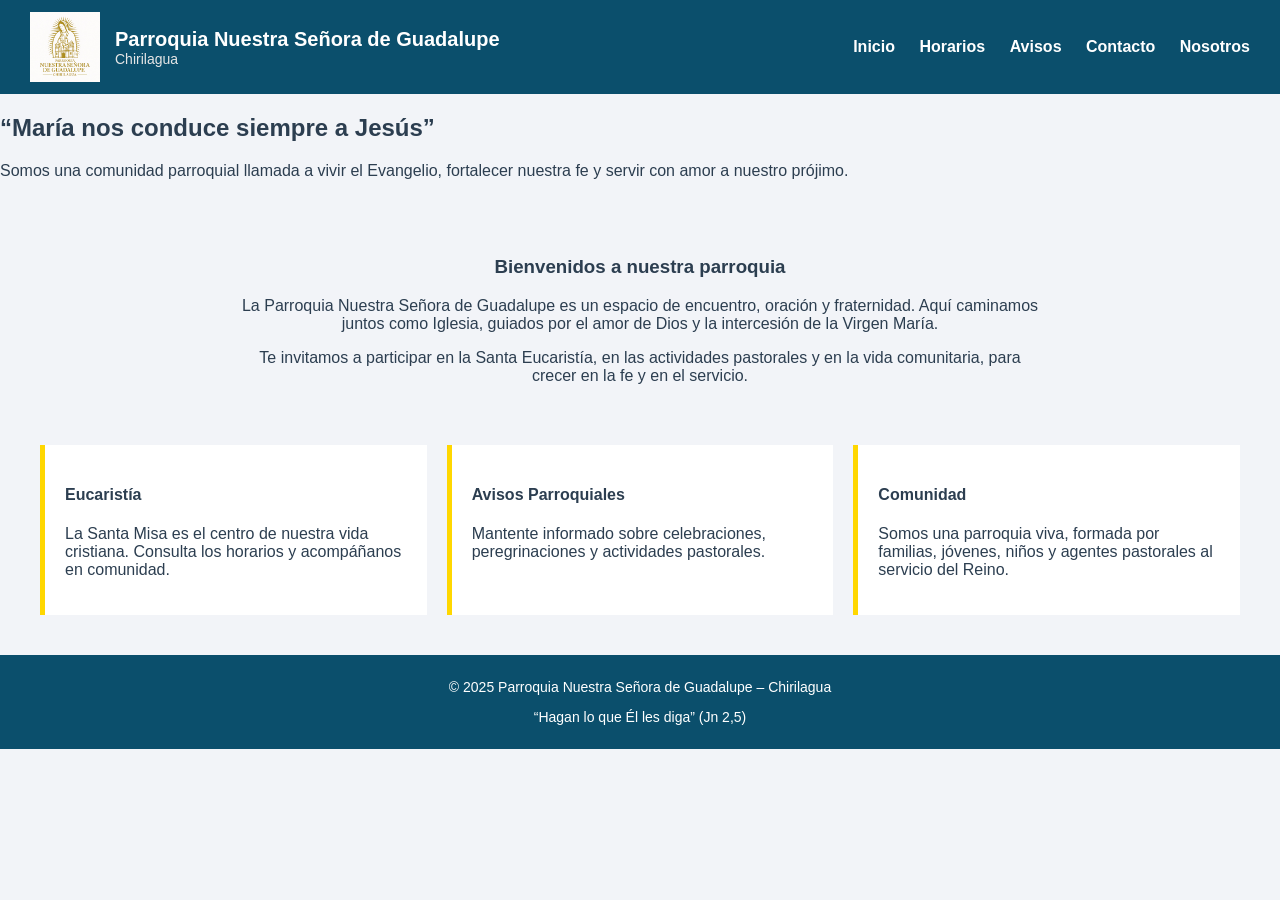
==== index.html @ d35af80b "Add files via upload" ====
<!DOCTYPE html>
<html lang="es">
<head>
    <meta charset="UTF-8">

    <!-- Responsive -->
    <meta name="viewport" content="width=device-width, initial-scale=1.0">

    <!-- SEO básico -->
    <title>Parroquia Nuestra Señora de Guadalupe | Chirilagua</title>

    <!-- Estilos -->
    <link rel="stylesheet" href="css/styles.css">
</head>

<body>

    <!-- HEADER -->
    <header class="site-header">
        <div class="header-left">
            <img src="img/img2.jpg" alt="Logo Parroquia Nuestra Señora de Guadalupe" class="logo">

            <div class="titulo">
                <h1>Parroquia Nuestra Señora de Guadalupe</h1>
                <p>Chirilagua</p>
            </div>
        </div>

      <nav class="menu" aria-label="Menú principal">
    <a href="index.html">Inicio</a>
    <a href="Horarios.html">Horarios</a>
    <a href="Avisos.html">Avisos</a>
    <a href="Contacto.html">Contacto</a>
    <a href="Nosotros.html">Nosotros</a>
</nav>

    </header>

    <!-- HERO DE FE -->
    <section class="hero">
        <div class="hero-content">
            <h2>“María nos conduce siempre a Jesús”</h2>
            <p>
                Somos una comunidad parroquial llamada a vivir el Evangelio,
                fortalecer nuestra fe y servir con amor a nuestro prójimo.
            </p>
        </div>
    </section>

    <!-- MENSAJE CENTRAL -->
    <main>
        <section class="mensaje-fe">
            <h3>Bienvenidos a nuestra parroquia</h3>

            <p>
                La Parroquia Nuestra Señora de Guadalupe es un espacio de encuentro,
                oración y fraternidad. Aquí caminamos juntos como Iglesia,
                guiados por el amor de Dios y la intercesión de la Virgen María.
            </p>

            <p>
                Te invitamos a participar en la Santa Eucaristía,
                en las actividades pastorales y en la vida comunitaria,
                para crecer en la fe y en el servicio.
            </p>
        </section>

        <!-- SECCIONES CLAVE -->
        <section class="bloques">
            <article>
                <h4> Eucaristía</h4>
                <p>
                    La Santa Misa es el centro de nuestra vida cristiana.
                    Consulta los horarios y acompáñanos en comunidad.
                </p>
            </article>

            <article>
                <h4>Avisos Parroquiales</h4>
                <p>
                    Mantente informado sobre celebraciones, peregrinaciones
                    y actividades pastorales.
                </p>
            </article>

            <article>
                <h4> Comunidad</h4>
                <p>
                    Somos una parroquia viva, formada por familias,
                    jóvenes, niños y agentes pastorales al servicio del Reino.
                </p>
            </article>
        </section>
    </main>

    <!-- FOOTER -->
    <footer>
        <p>© 2025 Parroquia Nuestra Señora de Guadalupe – Chirilagua</p>
        <p>“Hagan lo que Él les diga” (Jn 2,5)</p>
    </footer>

</body>
</html>
---- css/styles.css ----
/* Base */
body {
    background-color: #f2f4f8;
    font-family: Arial, Helvetica, sans-serif;
    margin: 0;
    padding: 0;
    color: #2c3e50;
}

/* Header */
.site-header {
    background-color: #0b4f6c;
    display: flex;
    align-items: center;
    justify-content: space-between;
    padding: 12px 30px;
}

/* Logo */
.logo {
    max-height: 70px;
    width: auto;
}

/* Header izquierda */
.header-left {
    display: flex;
    align-items: center;
    gap: 15px;
}

/* Título */
.titulo h1 {
    margin: 0;
    font-size: 20px;
    color: white;
}

.titulo p {
    margin: 0;
    font-size: 14px;
    color: #e6e6e6;
}

/* Menú */
.menu a {
    color: white;
    text-decoration: none;
    margin-left: 20px;
    font-weight: bold;
}

.menu a:hover {
    color: #ffd700;
    text-decoration: underline;
}

/* Contenido */
main {
    padding: 20px;
}

/* Secciones */
.mensaje-fe {
    text-align: center;
    max-width: 800px;
    margin: 40px auto;
}

.bloques {
    display: grid;
    grid-template-columns: repeat(auto-fit, minmax(250px, 1fr));
    gap: 20px;
    padding: 20px;
}

.bloques article {
    background: white;
    padding: 20px;
    border-left: 5px solid #ffd700;
}

/* Footer */
footer {
    background-color: #0b4f6c;
    color: white;
    text-align: center;
    padding: 10px;
    font-size: 14px;
}
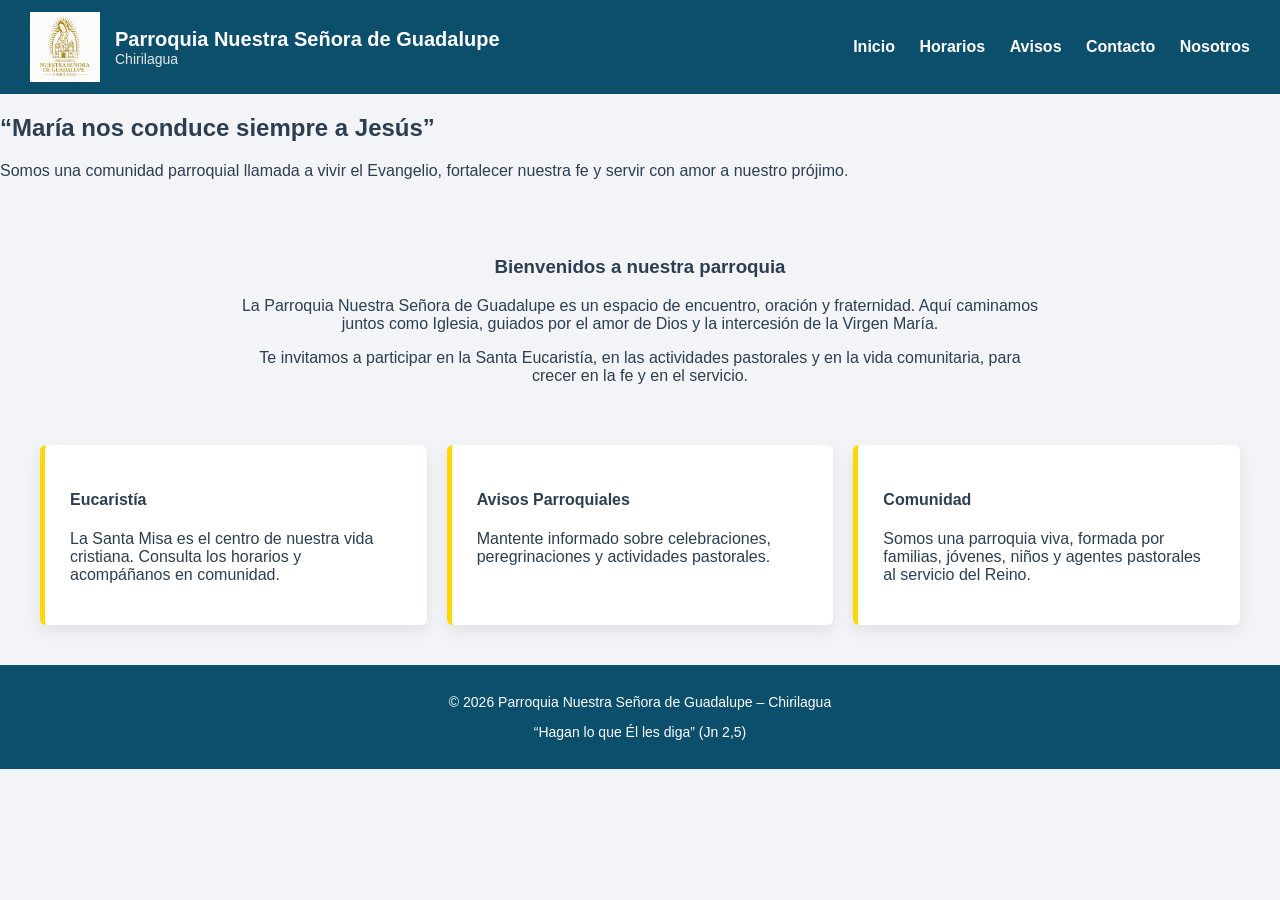
==== commit 71b1a96c: "Fix footer year in index.html Updated footer year from 2025 to 2026." ====
--- a/index.html
+++ b/index.html
@@ -28,10 +28,10 @@
 
       <nav class="menu" aria-label="Menú principal">
     <a href="index.html">Inicio</a>
-    <a href="Horarios.html">Horarios</a>
-    <a href="Avisos.html">Avisos</a>
-    <a href="Contacto.html">Contacto</a>
-    <a href="Nosotros.html">Nosotros</a>
+            <a href="Horarios.html">Horarios</a>
+            <a href="Avisos.html">Avisos</a>
+            <a href="contacto.html">Contacto</a>
+            <a href="nosotros.html">Nosotros</a>
 </nav>
 
     </header>
@@ -95,9 +95,11 @@
 
     <!-- FOOTER -->
     <footer>
-        <p>© 2025 Parroquia Nuestra Señora de Guadalupe – Chirilagua</p>
+        <p>© 2026 Parroquia Nuestra Señora de Guadalupe – Chirilagua</p>
         <p>“Hagan lo que Él les diga” (Jn 2,5)</p>
     </footer>
 
 </body>
 </html>
+
+
--- a/css/styles.css
+++ b/css/styles.css
@@ -1,25 +1,52 @@
-/* Base */
+/* ===============================
+   BASE
+================================ */
 body {
     background-color: #f2f4f8;
     font-family: Arial, Helvetica, sans-serif;
     margin: 0;
     padding: 0;
     color: #2c3e50;
+    animation: fadeInBody 1s ease-in;
 }
 
-/* Header */
+@keyframes fadeInBody {
+    from { opacity: 0; }
+    to { opacity: 1; }
+}
+
+/* ===============================
+   HEADER
+================================ */
 .site-header {
     background-color: #0b4f6c;
     display: flex;
     align-items: center;
     justify-content: space-between;
     padding: 12px 30px;
+    animation: slideDown 1s ease;
+}
+
+@keyframes slideDown {
+    from {
+        transform: translateY(-100%);
+        opacity: 0;
+    }
+    to {
+        transform: translateY(0);
+        opacity: 1;
+    }
 }
 
 /* Logo */
 .logo {
     max-height: 70px;
     width: auto;
+    transition: transform 0.4s ease;
+}
+
+.logo:hover {
+    transform: scale(1.08) rotate(-1deg);
 }
 
 /* Header izquierda */
@@ -42,31 +69,67 @@
     color: #e6e6e6;
 }
 
-/* Menú */
+/* ===============================
+   MENÚ ANIMADO
+================================ */
 .menu a {
+    position: relative;
     color: white;
     text-decoration: none;
     margin-left: 20px;
     font-weight: bold;
+    padding-bottom: 5px;
+    transition: color 0.3s ease;
+}
+
+.menu a::after {
+    content: "";
+    position: absolute;
+    left: 0;
+    bottom: 0;
+    width: 0%;
+    height: 3px;
+    background-color: #ffd700;
+    transition: width 0.3s ease;
 }
 
 .menu a:hover {
     color: #ffd700;
-    text-decoration: underline;
 }
 
-/* Contenido */
+.menu a:hover::after {
+    width: 100%;
+}
+
+/* ===============================
+   CONTENIDO
+================================ */
 main {
     padding: 20px;
 }
 
-/* Secciones */
+/* Texto central */
 .mensaje-fe {
     text-align: center;
     max-width: 800px;
     margin: 40px auto;
+    animation: fadeUp 1.2s ease;
 }
 
+@keyframes fadeUp {
+    from {
+        opacity: 0;
+        transform: translateY(40px);
+    }
+    to {
+        opacity: 1;
+        transform: translateY(0);
+    }
+}
+
+/* ===============================
+   BLOQUES ANIMADOS
+================================ */
 .bloques {
     display: grid;
     grid-template-columns: repeat(auto-fit, minmax(250px, 1fr));
@@ -76,15 +139,50 @@
 
 .bloques article {
     background: white;
-    padding: 20px;
+    padding: 25px;
     border-left: 5px solid #ffd700;
+    border-radius: 6px;
+    box-shadow: 0 6px 15px rgba(0,0,0,0.08);
+    transition: 
+        transform 0.4s ease,
+        box-shadow 0.4s ease;
+    animation: cardAppear 1s ease forwards;
 }
 
-/* Footer */
+@keyframes cardAppear {
+    from {
+        opacity: 0;
+        transform: translateY(60px);
+    }
+    to {
+        opacity: 1;
+        transform: translateY(0);
+    }
+}
+
+.bloques article:hover {
+    transform: translateY(-12px) scale(1.03);
+    box-shadow: 0 20px 30px rgba(0,0,0,0.15);
+    border-left-color: #0b4f6c;
+}
+
+/* ===============================
+   FOOTER
+================================ */
 footer {
     background-color: #0b4f6c;
     color: white;
     text-align: center;
-    padding: 10px;
+    padding: 15px;
     font-size: 14px;
+    animation: fadeInFooter 1.5s ease;
 }
+
+@keyframes fadeInFooter {
+    from {
+        opacity: 0;
+    }
+    to {
+        opacity: 1;
+    }
+}
